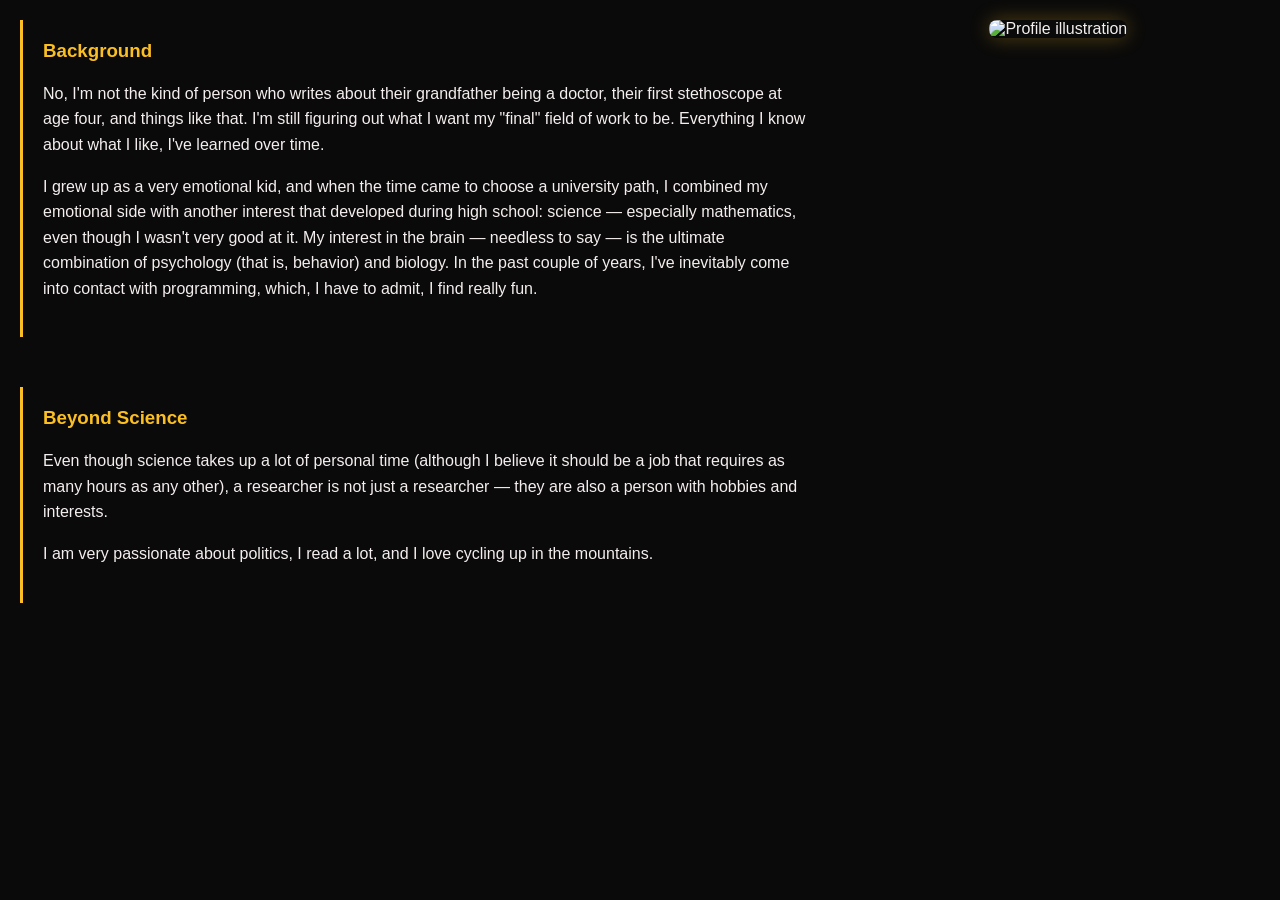
==== about.html @ 96192d7a "Add files via upload" ====
<!DOCTYPE html>
<html lang="en">
<head>
    <meta charset="UTF-8">
    <meta name="viewport" content="width=device-width, initial-scale=1.0">
    <title>About Me</title>
    <style>
        body {
            font-family: 'Open Sans', sans-serif;
            background: #0a0a0a;
            color: #f5eeee;
            margin: 0;
            padding: 20px;
        }
        
        .container {
            display: grid;
            grid-template-columns: 2fr 1fr;
            gap: 30px;
            max-width: 1400px;
            margin: 0 auto;
        }
        
        .content-column {
            display: flex;
            flex-direction: column;
            gap: 50px;
        }
       
        .section {
            padding: 20px;
            border-left: 3px solid #fbbf24;
        }
       
        .section h3 {
            color: #fbbf24;
            margin-top: 0;
        }
        
        .section p {
            line-height: 1.6;
        }
       
        .figure-container {
            position: sticky;
            top: 20px;
            display: flex;
            align-items: flex-start;
            justify-content: center;
            height: fit-content;
        }
       
        .figure-container img {
            max-width: 100%;
            height: auto;
            border-radius: 8px;
            box-shadow: 0 0 20px rgba(251, 191, 36, 0.3);
        }
        
        @media (max-width: 768px) {
            .container {
                grid-template-columns: 1fr;
            }
            
            .figure-container {
                position: static;
                margin-top: 30px;
            }
        }
    </style>
</head>
<body>
    <div class="container">
        <div class="content-column">
            <div class="section">
                <h3>Background</h3>
                <p>
                    No, I'm not the kind of person who writes about their grandfather being a doctor, their first stethoscope at age four, and things like that. I'm still figuring out what I want my "final" field of work to be. Everything I know about what I like, I've learned over time.
                </p>
                <p>
                    I grew up as a very emotional kid, and when the time came to choose a university path, I combined my emotional side with another interest that developed during high school: science — especially mathematics, even though I wasn't very good at it. My interest in the brain — needless to say — is the ultimate combination of psychology (that is, behavior) and biology. In the past couple of years, I've inevitably come into contact with programming, which, I have to admit, I find really fun.
                </p>
            </div>
            
            <div class="section">
                <h3>Beyond Science</h3>
                <p>
                    Even though science takes up a lot of personal time (although I believe it should be a job that requires as many hours as any other), a researcher is not just a researcher — they are also a person with hobbies and interests.
                </p>
                <p>
                    I am very passionate about politics, I read a lot, and I love cycling up in the mountains.
                </p>
            </div>
        </div>
        
        <div class="figure-container">
            <img src="assets/img/me.jpg" alt="Profile illustration">
        </div>
    </div>
</body>
</html>
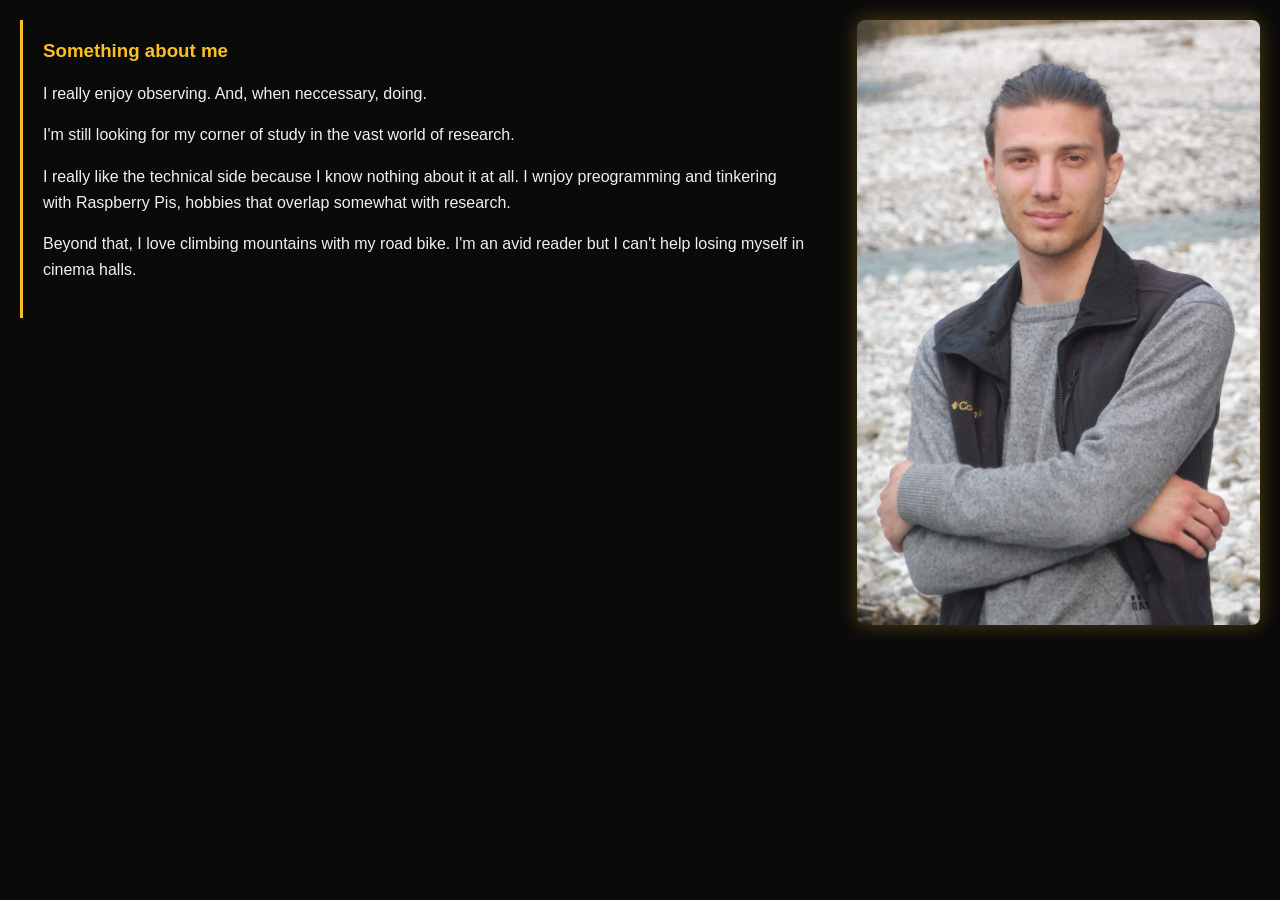
==== commit 411e33e8: "Update about.html" ====
--- a/about.html
+++ b/about.html
@@ -73,24 +73,22 @@
     <div class="container">
         <div class="content-column">
             <div class="section">
-                <h3>Background</h3>
+                <h3>Something about me</h3>
                 <p>
-                    No, I'm not the kind of person who writes about their grandfather being a doctor, their first stethoscope at age four, and things like that. I'm still figuring out what I want my "final" field of work to be. Everything I know about what I like, I've learned over time.
+                    I really enjoy observing. And, when neccessary, doing. 
                 </p>
                 <p>
-                    I grew up as a very emotional kid, and when the time came to choose a university path, I combined my emotional side with another interest that developed during high school: science — especially mathematics, even though I wasn't very good at it. My interest in the brain — needless to say — is the ultimate combination of psychology (that is, behavior) and biology. In the past couple of years, I've inevitably come into contact with programming, which, I have to admit, I find really fun.
+                    I'm still looking for my corner of study in the vast world of research.
+                </p>
+                <p>
+                    I really like the technical side because I know nothing about it at all. I wnjoy preogramming and tinkering with Raspberry Pis, hobbies that overlap somewhat with research.
+                </p>
+                <p>
+                    Beyond that, I love climbing mountains with my road bike. I'm an avid reader but I can't help losing myself in cinema halls.
                 </p>
             </div>
             
-            <div class="section">
-                <h3>Beyond Science</h3>
-                <p>
-                    Even though science takes up a lot of personal time (although I believe it should be a job that requires as many hours as any other), a researcher is not just a researcher — they are also a person with hobbies and interests.
-                </p>
-                <p>
-                    I am very passionate about politics, I read a lot, and I love cycling up in the mountains.
-                </p>
-            </div>
+            
         </div>
         
         <div class="figure-container">
@@ -98,4 +96,4 @@
         </div>
     </div>
 </body>
-</html>+</html>
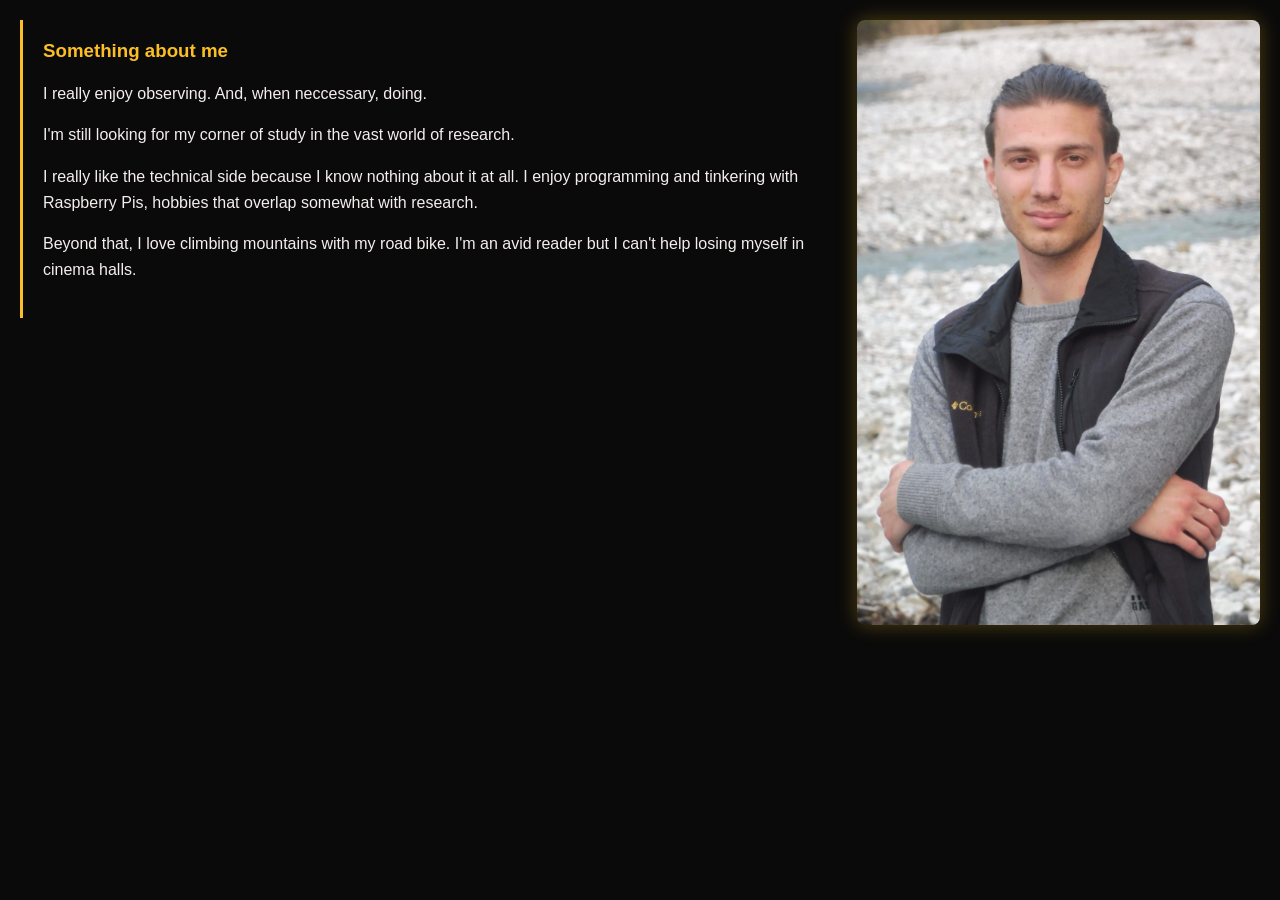
==== commit d73ee0dd: "Update about.html" ====
--- a/about.html
+++ b/about.html
@@ -81,7 +81,7 @@
                     I'm still looking for my corner of study in the vast world of research.
                 </p>
                 <p>
-                    I really like the technical side because I know nothing about it at all. I wnjoy preogramming and tinkering with Raspberry Pis, hobbies that overlap somewhat with research.
+                    I really like the technical side because I know nothing about it at all. I enjoy programming and tinkering with Raspberry Pis, hobbies that overlap somewhat with research.
                 </p>
                 <p>
                     Beyond that, I love climbing mountains with my road bike. I'm an avid reader but I can't help losing myself in cinema halls.
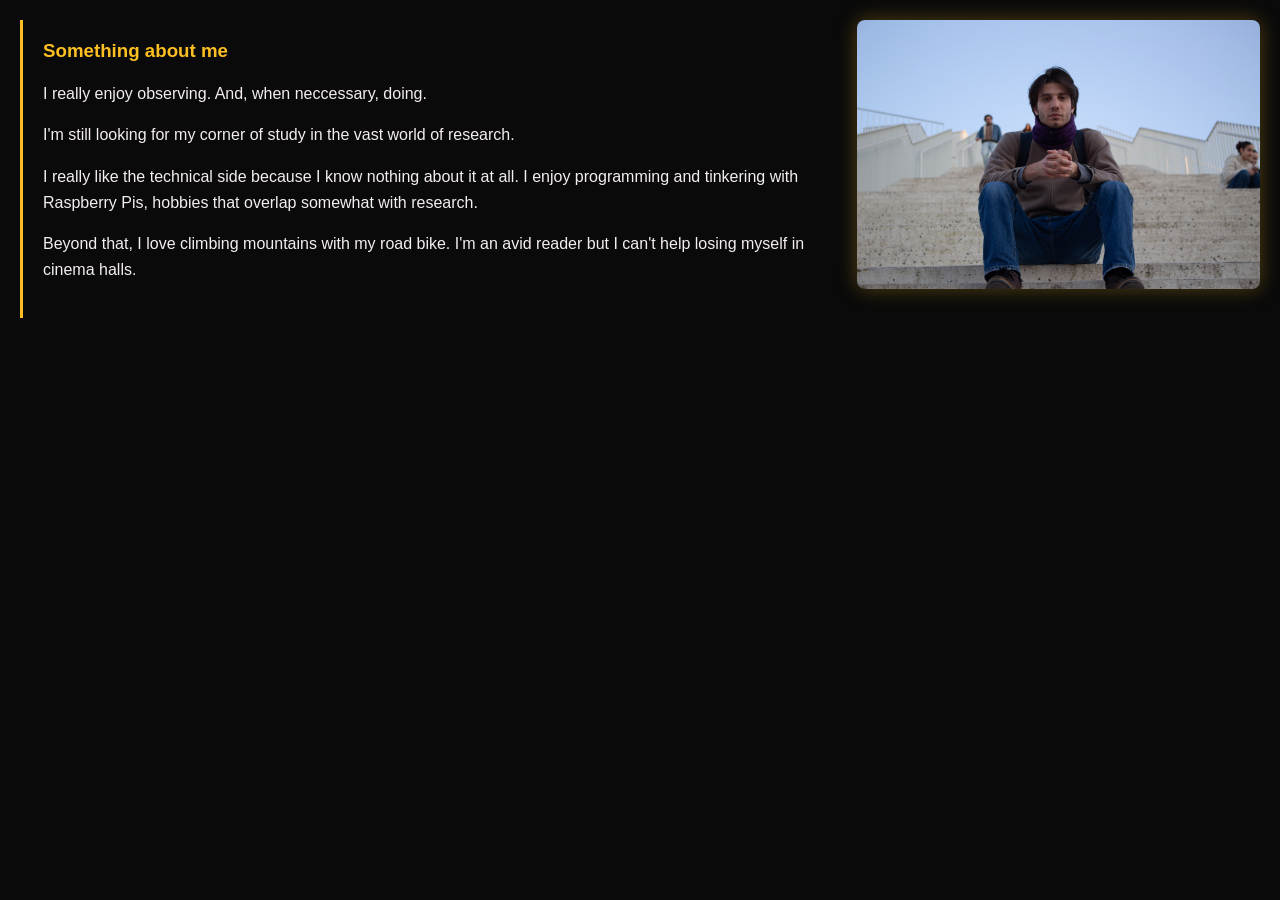
==== commit a52b423c: "Update about.html" ====
--- a/about.html
+++ b/about.html
@@ -92,7 +92,7 @@
         </div>
         
         <div class="figure-container">
-            <img src="assets/img/me.jpg" alt="Profile illustration">
+            <img src="assets/img/IMG_7451.jpg" alt="Profile illustration">
         </div>
     </div>
 </body>
